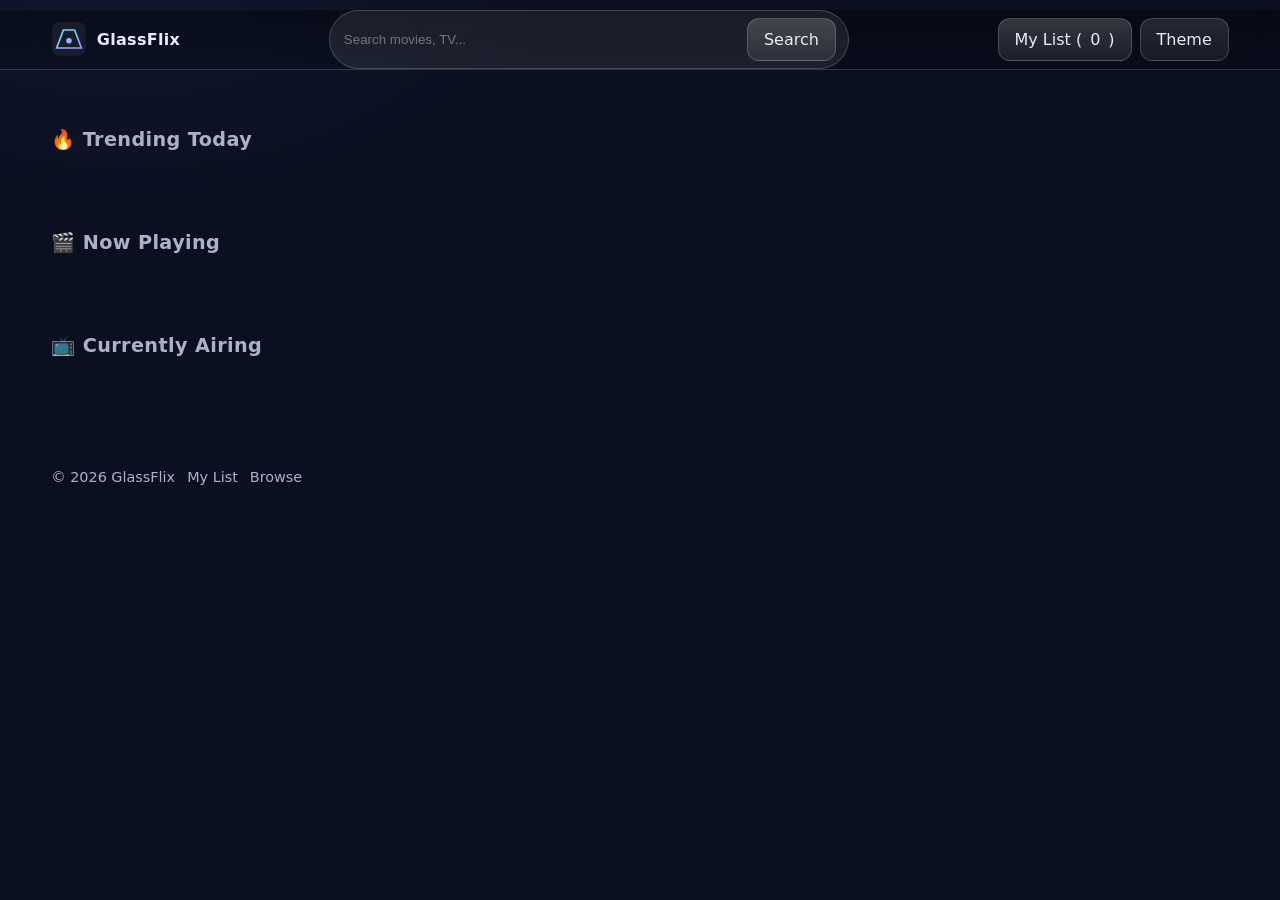
==== glassflix/index.html @ e9474cd7 "Checkpoint before follow-up message Co-authored-by: masliarayan <masliarayan@gmail.com>" ====
<!doctype html>
<html lang="en">
<head>
  <meta charset="utf-8" />
  <meta name="viewport" content="width=device-width, initial-scale=1" />
  <title>GlassFlix — Movies & TV</title>
  <link rel="manifest" href="./manifest.webmanifest" />
  <link rel="preconnect" href="https://image.tmdb.org" crossorigin>
  <link rel="preconnect" href="https://api.themoviedb.org" crossorigin>
  <link rel="stylesheet" href="styles/theme.css" />
  <link rel="stylesheet" href="styles/glass.css" />
  <link rel="stylesheet" href="styles/layout.css" />
  <link rel="stylesheet" href="styles/animations.css" />
</head>
<body>
  <header class="site-header"></header>

  <main class="container" style="padding: 1rem 0 2rem;">
    <section id="trending" class="section">
      <h2>🔥 Trending Today</h2>
      <div class="cards"></div>
    </section>
    <section id="nowplaying" class="section">
      <h2>🎬 Now Playing</h2>
      <div class="cards"></div>
    </section>
    <section id="ontheair" class="section">
      <h2>📺 Currently Airing</h2>
      <div class="cards"></div>
    </section>
  </main>

  <footer class="container footer">
    <div class="footer-links">
      <span>© <span id="year"></span> GlassFlix</span>
      <a class="link-underline" href="my-list.html">My List</a>
      <a class="link-underline" href="search.html">Browse</a>
    </div>
  </footer>

  <script type="module" src="./scripts/app.js"></script>
  <script type="module" src="./scripts/home.js"></script>
  <script>
    document.getElementById('year').textContent = new Date().getFullYear();
  </script>
</body>
</html>
---- glassflix/styles/theme.css ----
/* Theme variables and reset */
:root {
  --bg: #0b1020;
  --bg-gradient: radial-gradient(1200px 800px at 10% -10%, #1b2a4a55, #0b1020 40%), radial-gradient(900px 700px at 110% 10%, #1f114a44, #0b1020 40%);
  --text: #e8ecf4;
  --muted: #a9b3c7;
  --accent: #6ee7ff;
  --accent-2: #a78bfa;
  --surface: rgba(255, 255, 255, 0.06);
  --surface-strong: rgba(255, 255, 255, 0.12);
  --glass-border: rgba(255, 255, 255, 0.18);
  --shadow: 0 10px 30px rgba(0, 0, 0, 0.35);
  --radius: 18px;
  --radius-sm: 12px;
  --radius-lg: 28px;
  --blur: 18px;
  --focus-ring: 0 0 0 3px rgba(110, 231, 255, 0.4);
}

:root[data-theme="neon"] {
  --accent: #00f0ff;
  --accent-2: #ff00f0;
}

:root[data-theme="light"] {
  --bg: #f7f9fc;
  --bg-gradient: radial-gradient(900px 700px at -10% -10%, #c9e7ffaa, #f7f9fc 40%), radial-gradient(900px 700px at 110% 10%, #ffd9f2aa, #f7f9fc 40%);
  --text: #0c1326;
  --muted: #4b5565;
  --surface: rgba(255, 255, 255, 0.6);
  --surface-strong: rgba(255, 255, 255, 0.8);
  --glass-border: rgba(0, 0, 0, 0.08);
  --shadow: 0 10px 30px rgba(0, 0, 0, 0.12);
}

* { box-sizing: border-box; }
html, body { height: 100%; }
body {
  margin: 0;
  color: var(--text);
  background: var(--bg);
  background-image: var(--bg-gradient);
  font-family: ui-sans-serif, system-ui, -apple-system, Segoe UI, Roboto, Helvetica, Arial, "Apple Color Emoji", "Segoe UI Emoji";
  -webkit-font-smoothing: antialiased;
  -moz-osx-font-smoothing: grayscale;
}

img { max-width: 100%; display: block; }
a { color: inherit; text-decoration: none; }
button { font: inherit; color: inherit; cursor: pointer; }

.container { width: min(1200px, 92%); margin: 0 auto; }

.visually-hidden { position: absolute; width: 1px; height: 1px; padding: 0; margin: -1px; overflow: hidden; clip: rect(0,0,0,0); border: 0; }

.sr-only { position: absolute; width: 1px; height: 1px; padding: 0; margin: -1px; overflow: hidden; clip: rect(0,0,0,0); white-space: nowrap; border: 0; }

:focus-visible { outline: none; box-shadow: var(--focus-ring); border-radius: var(--radius-sm); }
---- glassflix/styles/glass.css ----
/* Glassmorphism components */
.glass {
  background: var(--surface);
  border: 1px solid var(--glass-border);
  backdrop-filter: blur(var(--blur)) saturate(140%);
  -webkit-backdrop-filter: blur(var(--blur)) saturate(140%);
  box-shadow: var(--shadow);
  border-radius: var(--radius);
}

.glass-strong { background: var(--surface-strong); }

.glass-card {
  position: relative;
  overflow: hidden;
}

.glass-grid {
  display: grid;
  grid-template-columns: repeat(2, minmax(0, 1fr));
  gap: 1rem;
}

@media (min-width: 640px) { .glass-grid { grid-template-columns: repeat(3, 1fr); } }
@media (min-width: 900px) { .glass-grid { grid-template-columns: repeat(5, 1fr); } }

.btn {
  display: inline-flex;
  align-items: center;
  gap: .5rem;
  padding: .7rem 1rem;
  border-radius: var(--radius-sm);
  border: 1px solid var(--glass-border);
  background: linear-gradient(180deg, rgba(255,255,255,0.12), rgba(255,255,255,0.06));
  transition: transform .15s ease, box-shadow .2s ease, background .2s ease;
}
.btn:hover { transform: translateY(-1px); box-shadow: var(--shadow); }
.btn:active { transform: translateY(0); }
.btn-primary { color: #001018; background: linear-gradient(180deg, var(--accent), #4cc9f0); }
.btn-secondary { background: linear-gradient(180deg, rgba(255,255,255,.18), rgba(255,255,255,.08)); }

.tag { padding: .25rem .6rem; border-radius: 999px; background: rgba(255,255,255,.1); border: 1px solid var(--glass-border); font-size: .85rem; color: var(--muted); }

.badge {
  position: absolute; top: .5rem; left: .5rem;
  background: linear-gradient(180deg, var(--accent-2), var(--accent));
  color: #001018; font-weight: 700; padding: .3rem .6rem; border-radius: 999px; font-size: .8rem;
}

.nav {
  position: sticky; top: 0; z-index: 50; backdrop-filter: blur(18px);
  background: linear-gradient(180deg, rgba(0,0,0,.35), rgba(0,0,0,.15));
  border-bottom: 1px solid var(--glass-border);
}

.footer { color: var(--muted); font-size: .9rem; padding: 2rem 0; }

.skeleton { position: relative; overflow: hidden; background: rgba(255,255,255,.08); border-radius: var(--radius-sm); }
.skeleton::after { content: ""; position: absolute; inset: 0; background: linear-gradient(90deg, transparent, rgba(255,255,255,.12), transparent); transform: translateX(-100%); animation: shimmer 1.5s infinite; }
@keyframes shimmer { 100% { transform: translateX(100%); } }

.content-glass { padding: 1rem; border-radius: var(--radius); border: 1px solid var(--glass-border); background: linear-gradient(180deg, rgba(255,255,255,.12), rgba(255,255,255,.06)); }

.modal-backdrop { position: fixed; inset: 0; background: rgba(0,0,0,.55); display: none; place-items: center; z-index: 60; }
.modal { width: min(560px, 92%); }
.modal-backdrop.show { display: grid; }
---- glassflix/styles/layout.css ----
header.site-header { padding: .6rem 0; }
.header-inner { display:flex; align-items:center; justify-content: space-between; gap: 1rem; }
.brand { display:flex; align-items:center; gap:.6rem; font-weight: 700; letter-spacing: .3px; }
.brand img { width: 36px; height: 36px; }

.searchbar { display:flex; align-items:center; gap:.5rem; padding:.45rem .75rem; border-radius: 999px; border:1px solid var(--glass-border); background: rgba(255,255,255,.08); width: min(520px, 60vw); }
.searchbar input { flex:1; background: transparent; border: 0; outline: none; color: var(--text); }

.header-actions { display:flex; align-items:center; gap:.5rem; }

.hero { position: relative; padding: 48px 0 18px; }
.hero-bg { position:absolute; inset:0; background-size: cover; background-position: center; filter: saturate(1.2) brightness(.9); opacity: .35; }
.hero-overlay { position:relative; }
.hero .title { font-size: clamp(1.6rem, 2.4vw, 2.6rem); margin: .2rem 0; }
.hero .subtitle { color: var(--muted); margin: .2rem 0 1rem; }

.section { padding: 1rem 0 2rem; }
.section h2 { font-size: 1.2rem; color: var(--muted); margin: 1rem 0; letter-spacing: .4px; }
.cards { display:grid; grid-template-columns: repeat(2, minmax(0,1fr)); gap: .9rem; }
@media(min-width:600px){ .cards{ grid-template-columns: repeat(4, 1fr); }}
@media(min-width:1000px){ .cards{ grid-template-columns: repeat(6, 1fr); }}

.card { position:relative; border-radius: var(--radius); overflow: hidden; border:1px solid var(--glass-border); background: rgba(255,255,255,.05); transition: transform .18s ease, box-shadow .2s ease; }
.card:hover { transform: translateY(-4px); box-shadow: var(--shadow); }
.card .poster { aspect-ratio: 2/3; width: 100%; object-fit: cover; background: rgba(255,255,255,.06); }
.card .meta { padding: .6rem; display:flex; justify-content: space-between; align-items:center; gap:.5rem; }
.card .title { font-size: .95rem; white-space: nowrap; overflow: hidden; text-overflow: ellipsis; }
.card .rating { font-size: .85rem; color: var(--accent); font-weight: 700; }
.card .actions { position:absolute; right:.5rem; bottom:.5rem; display:flex; gap:.4rem; }

.filters { display:flex; flex-wrap: wrap; gap:.5rem; }

.grid-two { display:grid; grid-template-columns: 1fr; gap: 1rem; }
@media(min-width:900px){ .grid-two{ grid-template-columns: 1.2fr .8fr; }}

.player { position: relative; width: 100%; aspect-ratio: 16/9; border-radius: var(--radius); overflow: hidden; border:1px solid var(--glass-border); background: rgba(255,255,255,.06); }
.player iframe { width: 100%; height: 100%; border: 0; }

.pill { border-radius: 999px; padding: .4rem .8rem; background: rgba(255,255,255,.08); border:1px solid var(--glass-border); }

.footer-links { display:flex; align-items:center; gap:.75rem; flex-wrap: wrap; }

.content-visibility-auto { content-visibility: auto; contain-intrinsic-size: 300px; }
---- glassflix/styles/animations.css ----
@keyframes pop { 0% { transform: scale(.98); opacity: 0 } 100% { transform: scale(1); opacity: 1 } }
@keyframes float { 0% { transform: translateY(0) } 50% { transform: translateY(-4px) } 100% { transform: translateY(0) } }

.anim-pop { animation: pop .25s ease both; }
.anim-float { animation: float 6s ease-in-out infinite; }

.link-underline { position: relative; }
.link-underline::after { content:""; position:absolute; left:0; bottom:-2px; width:0; height:2px; background: linear-gradient(90deg, var(--accent), var(--accent-2)); transition: width .2s ease; }
.link-underline:hover::after { width: 100%; }
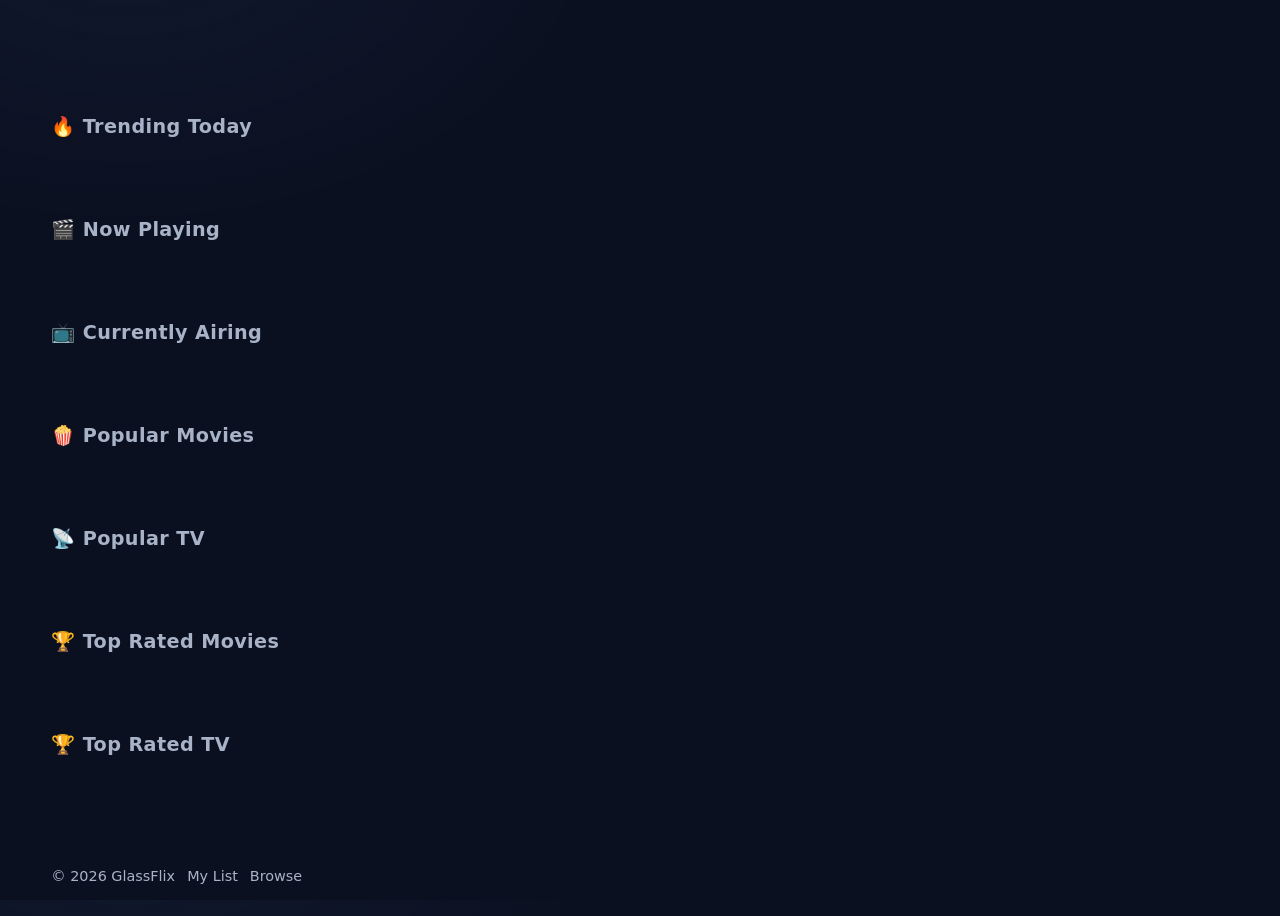
==== commit 4f30dedb: "Add site status, new sections, and maintenance mode handling Co-authored-by: masliarayan <masliaraya" ====
--- a/glassflix/index.html
+++ b/glassflix/index.html
@@ -16,6 +16,9 @@
   <header class="site-header"></header>
 
   <main class="container" style="padding: 1rem 0 2rem;">
+    <section class="section">
+      <div id="site-status-pill"></div>
+    </section>
     <section id="trending" class="section">
       <h2>🔥 Trending Today</h2>
       <div class="cards"></div>
@@ -26,6 +29,22 @@
     </section>
     <section id="ontheair" class="section">
       <h2>📺 Currently Airing</h2>
+      <div class="cards"></div>
+    </section>
+    <section id="popular-movies" class="section">
+      <h2>🍿 Popular Movies</h2>
+      <div class="cards"></div>
+    </section>
+    <section id="popular-tv" class="section">
+      <h2>📡 Popular TV</h2>
+      <div class="cards"></div>
+    </section>
+    <section id="toprated-movies" class="section">
+      <h2>🏆 Top Rated Movies</h2>
+      <div class="cards"></div>
+    </section>
+    <section id="toprated-tv" class="section">
+      <h2>🏆 Top Rated TV</h2>
       <div class="cards"></div>
     </section>
   </main>
--- a/glassflix/styles/glass.css
+++ b/glassflix/styles/glass.css
@@ -61,6 +61,6 @@
 
 .content-glass { padding: 1rem; border-radius: var(--radius); border: 1px solid var(--glass-border); background: linear-gradient(180deg, rgba(255,255,255,.12), rgba(255,255,255,.06)); }
 
-.modal-backdrop { position: fixed; inset: 0; background: rgba(0,0,0,.55); display: none; place-items: center; z-index: 60; }
+.modal-backdrop { position: fixed; inset: 0; background: rgba(0,0,0,.6); display: none; place-items: center; z-index: 120; padding: 1rem; }
 .modal { width: min(560px, 92%); }
 .modal-backdrop.show { display: grid; }
--- a/glassflix/styles/layout.css
+++ b/glassflix/styles/layout.css
@@ -40,4 +40,18 @@
 
 .footer-links { display:flex; align-items:center; gap:.75rem; flex-wrap: wrap; }
 
-.content-visibility-auto { content-visibility: auto; contain-intrinsic-size: 300px; }+.content-visibility-auto { content-visibility: auto; contain-intrinsic-size: 300px; }
+
+/* Bottom glassy dock */
+.dock { position: fixed; bottom: 12px; left: 50%; transform: translateX(-50%); z-index: 80; }
+.dock-inner { display:flex; gap:.5rem; padding:.5rem; border-radius: 20px; border:1px solid var(--glass-border); background: linear-gradient(180deg, rgba(255,255,255,.14), rgba(255,255,255,.06)); backdrop-filter: blur(16px) saturate(140%); box-shadow: var(--shadow); }
+.dock a, .dock button { display:flex; flex-direction: column; align-items:center; justify-content:center; gap:.25rem; min-width:64px; padding:.5rem .6rem; border-radius: 14px; border:1px solid transparent; background: transparent; color: var(--text); }
+.dock a:hover, .dock button:hover { background: rgba(255,255,255,.08); border-color: var(--glass-border); }
+.dock .ico { width: 22px; height: 22px; display:inline-block; }
+.dock .lbl { font-size: .75rem; color: var(--muted); }
+.badge-dot { position:absolute; top:6px; right:6px; width:8px; height:8px; border-radius:999px; background: linear-gradient(180deg, var(--accent-2), var(--accent)); box-shadow:0 0 0 3px rgba(0,0,0,.35); }
+
+@media (min-width: 900px) {
+  .dock { bottom: 20px; }
+  .dock a, .dock button { min-width:72px; }
+}
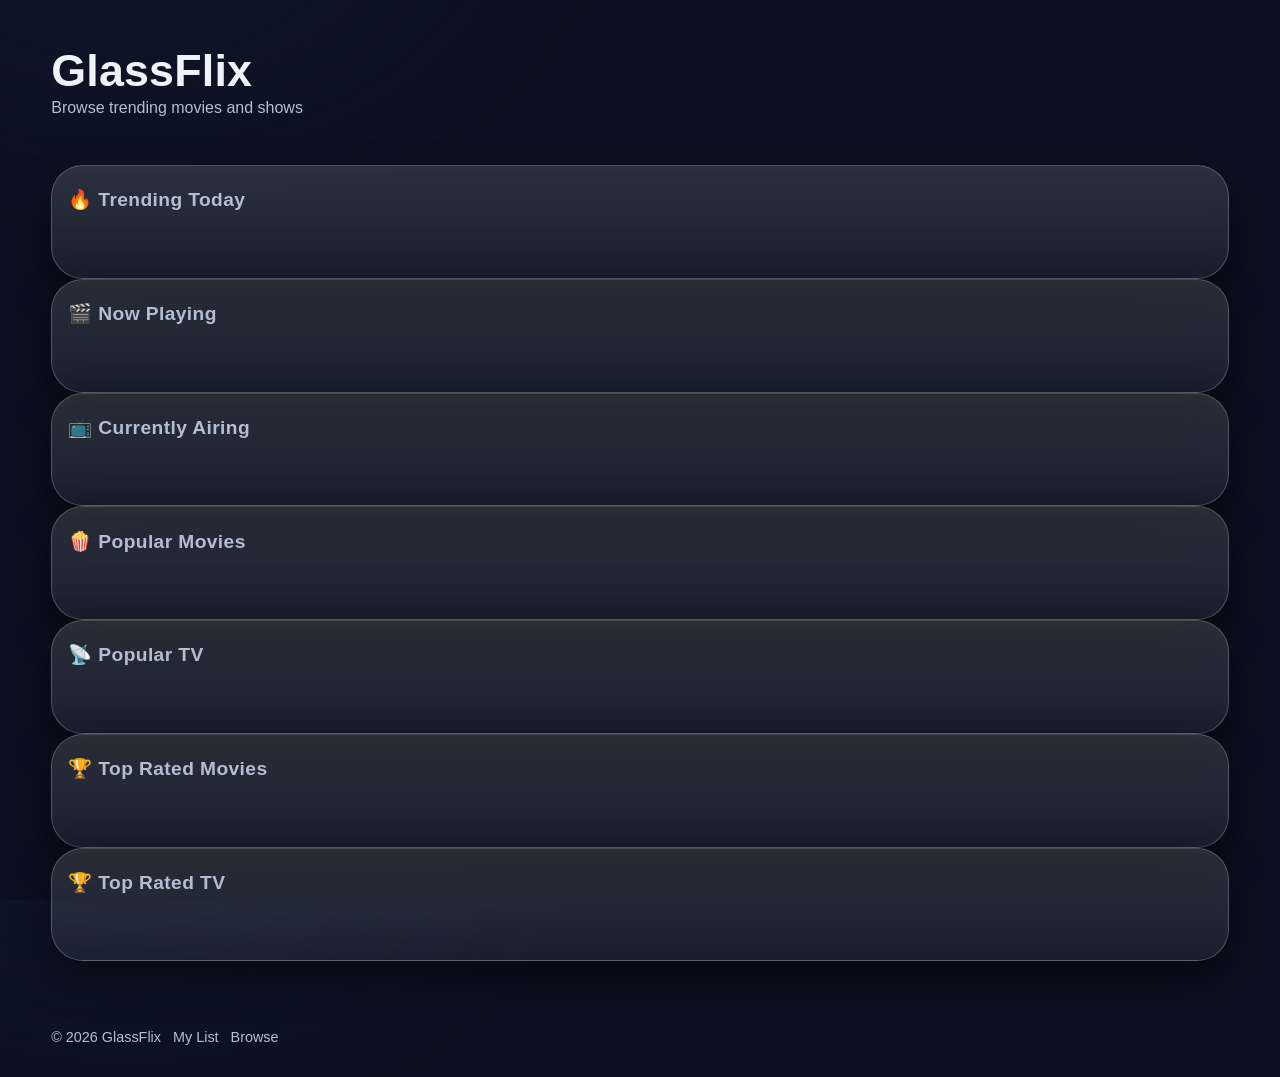
==== commit 5b6ddd37: "Enhance UI with large title, section groups, and improved card styling Co-authored-by: masliarayan <" ====
--- a/glassflix/index.html
+++ b/glassflix/index.html
@@ -15,37 +15,43 @@
 <body>
   <header class="site-header"></header>
 
-  <main class="container" style="padding: 1rem 0 2rem;">
+  <main class="container" style="padding: 1rem 0 2.2rem;">
+    <div class="large-title">
+      <h1>GlassFlix</h1>
+      <div class="subtitle">Browse trending movies and shows</div>
+    </div>
+
     <section class="section">
       <div id="site-status-pill"></div>
     </section>
-    <section id="trending" class="section">
-      <h2>🔥 Trending Today</h2>
-      <div class="cards"></div>
+
+    <section id="trending" class="section group">
+      <div class="group-header"><h2>🔥 Trending Today</h2></div>
+      <div class="group-body"><div class="cards"></div></div>
     </section>
-    <section id="nowplaying" class="section">
-      <h2>🎬 Now Playing</h2>
-      <div class="cards"></div>
+    <section id="nowplaying" class="section group">
+      <div class="group-header"><h2>🎬 Now Playing</h2></div>
+      <div class="group-body"><div class="cards"></div></div>
     </section>
-    <section id="ontheair" class="section">
-      <h2>📺 Currently Airing</h2>
-      <div class="cards"></div>
+    <section id="ontheair" class="section group">
+      <div class="group-header"><h2>📺 Currently Airing</h2></div>
+      <div class="group-body"><div class="cards"></div></div>
     </section>
-    <section id="popular-movies" class="section">
-      <h2>🍿 Popular Movies</h2>
-      <div class="cards"></div>
+    <section id="popular-movies" class="section group">
+      <div class="group-header"><h2>🍿 Popular Movies</h2></div>
+      <div class="group-body"><div class="cards"></div></div>
     </section>
-    <section id="popular-tv" class="section">
-      <h2>📡 Popular TV</h2>
-      <div class="cards"></div>
+    <section id="popular-tv" class="section group">
+      <div class="group-header"><h2>📡 Popular TV</h2></div>
+      <div class="group-body"><div class="cards"></div></div>
     </section>
-    <section id="toprated-movies" class="section">
-      <h2>🏆 Top Rated Movies</h2>
-      <div class="cards"></div>
+    <section id="toprated-movies" class="section group">
+      <div class="group-header"><h2>🏆 Top Rated Movies</h2></div>
+      <div class="group-body"><div class="cards"></div></div>
     </section>
-    <section id="toprated-tv" class="section">
-      <h2>🏆 Top Rated TV</h2>
-      <div class="cards"></div>
+    <section id="toprated-tv" class="section group">
+      <div class="group-header"><h2>🏆 Top Rated TV</h2></div>
+      <div class="group-body"><div class="cards"></div></div>
     </section>
   </main>
 
@@ -61,6 +67,10 @@
   <script type="module" src="./scripts/home.js"></script>
   <script>
     document.getElementById('year').textContent = new Date().getFullYear();
+    const title = document.querySelector('.large-title');
+    let last = 0; window.addEventListener('scroll', () => {
+      const y = window.scrollY; if (Math.abs(y - last) < 6) return; last = y; title.classList.toggle('shrink', y > 24);
+    });
   </script>
 </body>
 </html>
--- a/glassflix/styles/theme.css
+++ b/glassflix/styles/theme.css
@@ -1,36 +1,31 @@
 /* Theme variables and reset */
 :root {
   --bg: #0b1020;
-  --bg-gradient: radial-gradient(1200px 800px at 10% -10%, #1b2a4a55, #0b1020 40%), radial-gradient(900px 700px at 110% 10%, #1f114a44, #0b1020 40%);
-  --text: #e8ecf4;
-  --muted: #a9b3c7;
-  --accent: #6ee7ff;
-  --accent-2: #a78bfa;
-  --surface: rgba(255, 255, 255, 0.06);
-  --surface-strong: rgba(255, 255, 255, 0.12);
-  --glass-border: rgba(255, 255, 255, 0.18);
-  --shadow: 0 10px 30px rgba(0, 0, 0, 0.35);
-  --radius: 18px;
-  --radius-sm: 12px;
-  --radius-lg: 28px;
-  --blur: 18px;
+  --bg-gradient: radial-gradient(1200px 800px at 10% -10%, #1b2a4a40, #0b1020 40%), radial-gradient(900px 700px at 110% 10%, #1f114a33, #0b1020 40%);
+  --text: #eff4fb;
+  --muted: #b3bed1;
+  --accent: #5ee0ff;
+  --accent-2: #8f7aff;
+  --surface: rgba(255, 255, 255, 0.10);
+  --surface-strong: rgba(255, 255, 255, 0.18);
+  --glass-border: rgba(255, 255, 255, 0.22);
+  --shadow: 0 18px 40px rgba(0, 0, 0, 0.45);
+  --radius: 22px;
+  --radius-sm: 16px;
+  --radius-lg: 32px;
+  --blur: 24px;
   --focus-ring: 0 0 0 3px rgba(110, 231, 255, 0.4);
 }
 
-:root[data-theme="neon"] {
-  --accent: #00f0ff;
-  --accent-2: #ff00f0;
-}
-
 :root[data-theme="light"] {
-  --bg: #f7f9fc;
-  --bg-gradient: radial-gradient(900px 700px at -10% -10%, #c9e7ffaa, #f7f9fc 40%), radial-gradient(900px 700px at 110% 10%, #ffd9f2aa, #f7f9fc 40%);
-  --text: #0c1326;
-  --muted: #4b5565;
-  --surface: rgba(255, 255, 255, 0.6);
-  --surface-strong: rgba(255, 255, 255, 0.8);
-  --glass-border: rgba(0, 0, 0, 0.08);
-  --shadow: 0 10px 30px rgba(0, 0, 0, 0.12);
+  --bg: #f6f8fc;
+  --bg-gradient: radial-gradient(900px 700px at -10% -10%, #c9e7ff88, #f6f8fc 40%), radial-gradient(900px 700px at 110% 10%, #ffd9f288, #f6f8fc 40%);
+  --text: #0b0f1a;
+  --muted: #5a6477;
+  --surface: rgba(255, 255, 255, 0.7);
+  --surface-strong: rgba(255, 255, 255, 0.85);
+  --glass-border: rgba(0, 0, 0, 0.06);
+  --shadow: 0 14px 30px rgba(0, 0, 0, 0.12);
 }
 
 * { box-sizing: border-box; }
@@ -40,12 +35,12 @@
   color: var(--text);
   background: var(--bg);
   background-image: var(--bg-gradient);
-  font-family: ui-sans-serif, system-ui, -apple-system, Segoe UI, Roboto, Helvetica, Arial, "Apple Color Emoji", "Segoe UI Emoji";
+  font-family: -apple-system, BlinkMacSystemFont, "SF Pro Text", "SF Pro Display", Segoe UI, Roboto, Helvetica, Arial, "Apple Color Emoji", "Segoe UI Emoji";
   -webkit-font-smoothing: antialiased;
   -moz-osx-font-smoothing: grayscale;
 }
 
-img { max-width: 100%; display: block; }
+img { max-width: 100%; display: block; border-radius: calc(var(--radius-sm) - 6px); }
 a { color: inherit; text-decoration: none; }
 button { font: inherit; color: inherit; cursor: pointer; }
 
--- a/glassflix/styles/layout.css
+++ b/glassflix/styles/layout.css
@@ -2,56 +2,66 @@
 .header-inner { display:flex; align-items:center; justify-content: space-between; gap: 1rem; }
 .brand { display:flex; align-items:center; gap:.6rem; font-weight: 700; letter-spacing: .3px; }
 .brand img { width: 36px; height: 36px; }
+
+.large-title { position: relative; margin: .6rem 0 1rem; transition: transform .25s ease, opacity .25s ease; }
+.large-title h1 { font-size: clamp(1.8rem, 4.8vw, 2.8rem); margin: 0; letter-spacing: .2px; }
+.large-title .subtitle { color: var(--muted); margin-top: .2rem; }
+.large-title.shrink { transform: translateY(-8px) scale(.98); opacity: .9; }
 
 .searchbar { display:flex; align-items:center; gap:.5rem; padding:.45rem .75rem; border-radius: 999px; border:1px solid var(--glass-border); background: rgba(255,255,255,.08); width: min(520px, 60vw); }
 .searchbar input { flex:1; background: transparent; border: 0; outline: none; color: var(--text); }
 
 .header-actions { display:flex; align-items:center; gap:.5rem; }
 
-.hero { position: relative; padding: 48px 0 18px; }
+.hero { position: relative; padding: 28px 0 12px; }
 .hero-bg { position:absolute; inset:0; background-size: cover; background-position: center; filter: saturate(1.2) brightness(.9); opacity: .35; }
 .hero-overlay { position:relative; }
 .hero .title { font-size: clamp(1.6rem, 2.4vw, 2.6rem); margin: .2rem 0; }
 .hero .subtitle { color: var(--muted); margin: .2rem 0 1rem; }
 
-.section { padding: 1rem 0 2rem; }
-.section h2 { font-size: 1.2rem; color: var(--muted); margin: 1rem 0; letter-spacing: .4px; }
-.cards { display:grid; grid-template-columns: repeat(2, minmax(0,1fr)); gap: .9rem; }
-@media(min-width:600px){ .cards{ grid-template-columns: repeat(4, 1fr); }}
-@media(min-width:1000px){ .cards{ grid-template-columns: repeat(6, 1fr); }}
+.section { padding: .5rem 0 1.5rem; }
 
-.card { position:relative; border-radius: var(--radius); overflow: hidden; border:1px solid var(--glass-border); background: rgba(255,255,255,.05); transition: transform .18s ease, box-shadow .2s ease; }
-.card:hover { transform: translateY(-4px); box-shadow: var(--shadow); }
+.group { border-radius: var(--radius-lg); overflow: hidden; border:1px solid var(--glass-border); background: linear-gradient(180deg, rgba(255,255,255,.14), rgba(255,255,255,.06)); box-shadow: var(--shadow); }
+.group-header { display:flex; align-items:center; justify-content: space-between; padding: .9rem 1rem; backdrop-filter: blur(18px); }
+.group-header h2 { font-size: 1.2rem; color: var(--muted); margin: 0; letter-spacing: .4px; }
+.group-body { padding: .75rem 1rem 1rem; }
+
+.cards { display:grid; grid-template-columns: repeat(2, minmax(0,1fr)); gap: 1rem; }
+@media(min-width:600px){ .cards{ grid-template-columns: repeat(3, 1fr); }}
+@media(min-width:900px){ .cards{ grid-template-columns: repeat(5, 1fr); }}
+
+.card { position:relative; border-radius: var(--radius-lg); overflow: hidden; border:1px solid var(--glass-border); background: rgba(255,255,255,.08); transition: transform .18s ease, box-shadow .2s ease; box-shadow: 0 8px 20px rgba(0,0,0,.28); }
+.card:hover { transform: translateY(-6px); box-shadow: 0 18px 40px rgba(0,0,0,.42); }
 .card .poster { aspect-ratio: 2/3; width: 100%; object-fit: cover; background: rgba(255,255,255,.06); }
-.card .meta { padding: .6rem; display:flex; justify-content: space-between; align-items:center; gap:.5rem; }
-.card .title { font-size: .95rem; white-space: nowrap; overflow: hidden; text-overflow: ellipsis; }
-.card .rating { font-size: .85rem; color: var(--accent); font-weight: 700; }
-.card .actions { position:absolute; right:.5rem; bottom:.5rem; display:flex; gap:.4rem; }
+.card .meta { padding: .7rem .7rem .85rem; display:flex; justify-content: space-between; align-items:center; gap:.5rem; }
+.card .title { font-size: 1rem; white-space: nowrap; overflow: hidden; text-overflow: ellipsis; }
+.card .rating { font-size: .9rem; color: var(--accent); font-weight: 700; }
+.card .actions { position:absolute; right:.6rem; bottom:.6rem; display:flex; gap:.4rem; }
 
 .filters { display:flex; flex-wrap: wrap; gap:.5rem; }
 
 .grid-two { display:grid; grid-template-columns: 1fr; gap: 1rem; }
 @media(min-width:900px){ .grid-two{ grid-template-columns: 1.2fr .8fr; }}
 
-.player { position: relative; width: 100%; aspect-ratio: 16/9; border-radius: var(--radius); overflow: hidden; border:1px solid var(--glass-border); background: rgba(255,255,255,.06); }
+.player { position: relative; width: 100%; aspect-ratio: 16/9; border-radius: var(--radius-lg); overflow: hidden; border:1px solid var(--glass-border); background: rgba(255,255,255,.06); box-shadow: var(--shadow); }
 .player iframe { width: 100%; height: 100%; border: 0; }
 
-.pill { border-radius: 999px; padding: .4rem .8rem; background: rgba(255,255,255,.08); border:1px solid var(--glass-border); }
+.pill { border-radius: 999px; padding: .45rem .9rem; background: rgba(255,255,255,.1); border:1px solid var(--glass-border); }
 
 .footer-links { display:flex; align-items:center; gap:.75rem; flex-wrap: wrap; }
 
 .content-visibility-auto { content-visibility: auto; contain-intrinsic-size: 300px; }
 
-/* Bottom glassy dock */
-.dock { position: fixed; bottom: 12px; left: 50%; transform: translateX(-50%); z-index: 80; }
-.dock-inner { display:flex; gap:.5rem; padding:.5rem; border-radius: 20px; border:1px solid var(--glass-border); background: linear-gradient(180deg, rgba(255,255,255,.14), rgba(255,255,255,.06)); backdrop-filter: blur(16px) saturate(140%); box-shadow: var(--shadow); }
-.dock a, .dock button { display:flex; flex-direction: column; align-items:center; justify-content:center; gap:.25rem; min-width:64px; padding:.5rem .6rem; border-radius: 14px; border:1px solid transparent; background: transparent; color: var(--text); }
-.dock a:hover, .dock button:hover { background: rgba(255,255,255,.08); border-color: var(--glass-border); }
+/* Bottom glassy tab bar */
+.dock { position: fixed; bottom: 18px; left: 50%; transform: translateX(-50%); z-index: 80; }
+.dock-inner { display:flex; gap:.6rem; padding:.6rem; border-radius: 24px; border:1px solid var(--glass-border); background: linear-gradient(180deg, rgba(255,255,255,.18), rgba(255,255,255,.08)); backdrop-filter: blur(18px) saturate(140%); box-shadow: var(--shadow); }
+.dock a, .dock button { display:flex; flex-direction: column; align-items:center; justify-content:center; gap:.25rem; min-width:74px; padding:.6rem .7rem; border-radius: 16px; border:1px solid transparent; background: transparent; color: var(--text); position: relative; }
+.dock a:hover, .dock button:hover { background: rgba(255,255,255,.1); border-color: var(--glass-border); }
+.dock a.active { background: rgba(255,255,255,.14); border-color: var(--glass-border); box-shadow: inset 0 0 0 1px rgba(255,255,255,.06); }
 .dock .ico { width: 22px; height: 22px; display:inline-block; }
-.dock .lbl { font-size: .75rem; color: var(--muted); }
-.badge-dot { position:absolute; top:6px; right:6px; width:8px; height:8px; border-radius:999px; background: linear-gradient(180deg, var(--accent-2), var(--accent)); box-shadow:0 0 0 3px rgba(0,0,0,.35); }
+.dock .lbl { font-size: .78rem; color: var(--muted); }
+.badge-dot { position:absolute; top:6px; right:10px; width:8px; height:8px; border-radius:999px; background: linear-gradient(180deg, var(--accent-2), var(--accent)); box-shadow:0 0 0 3px rgba(0,0,0,.35); }
 
 @media (min-width: 900px) {
-  .dock { bottom: 20px; }
-  .dock a, .dock button { min-width:72px; }
+  .dock { bottom: 24px; }
 }
